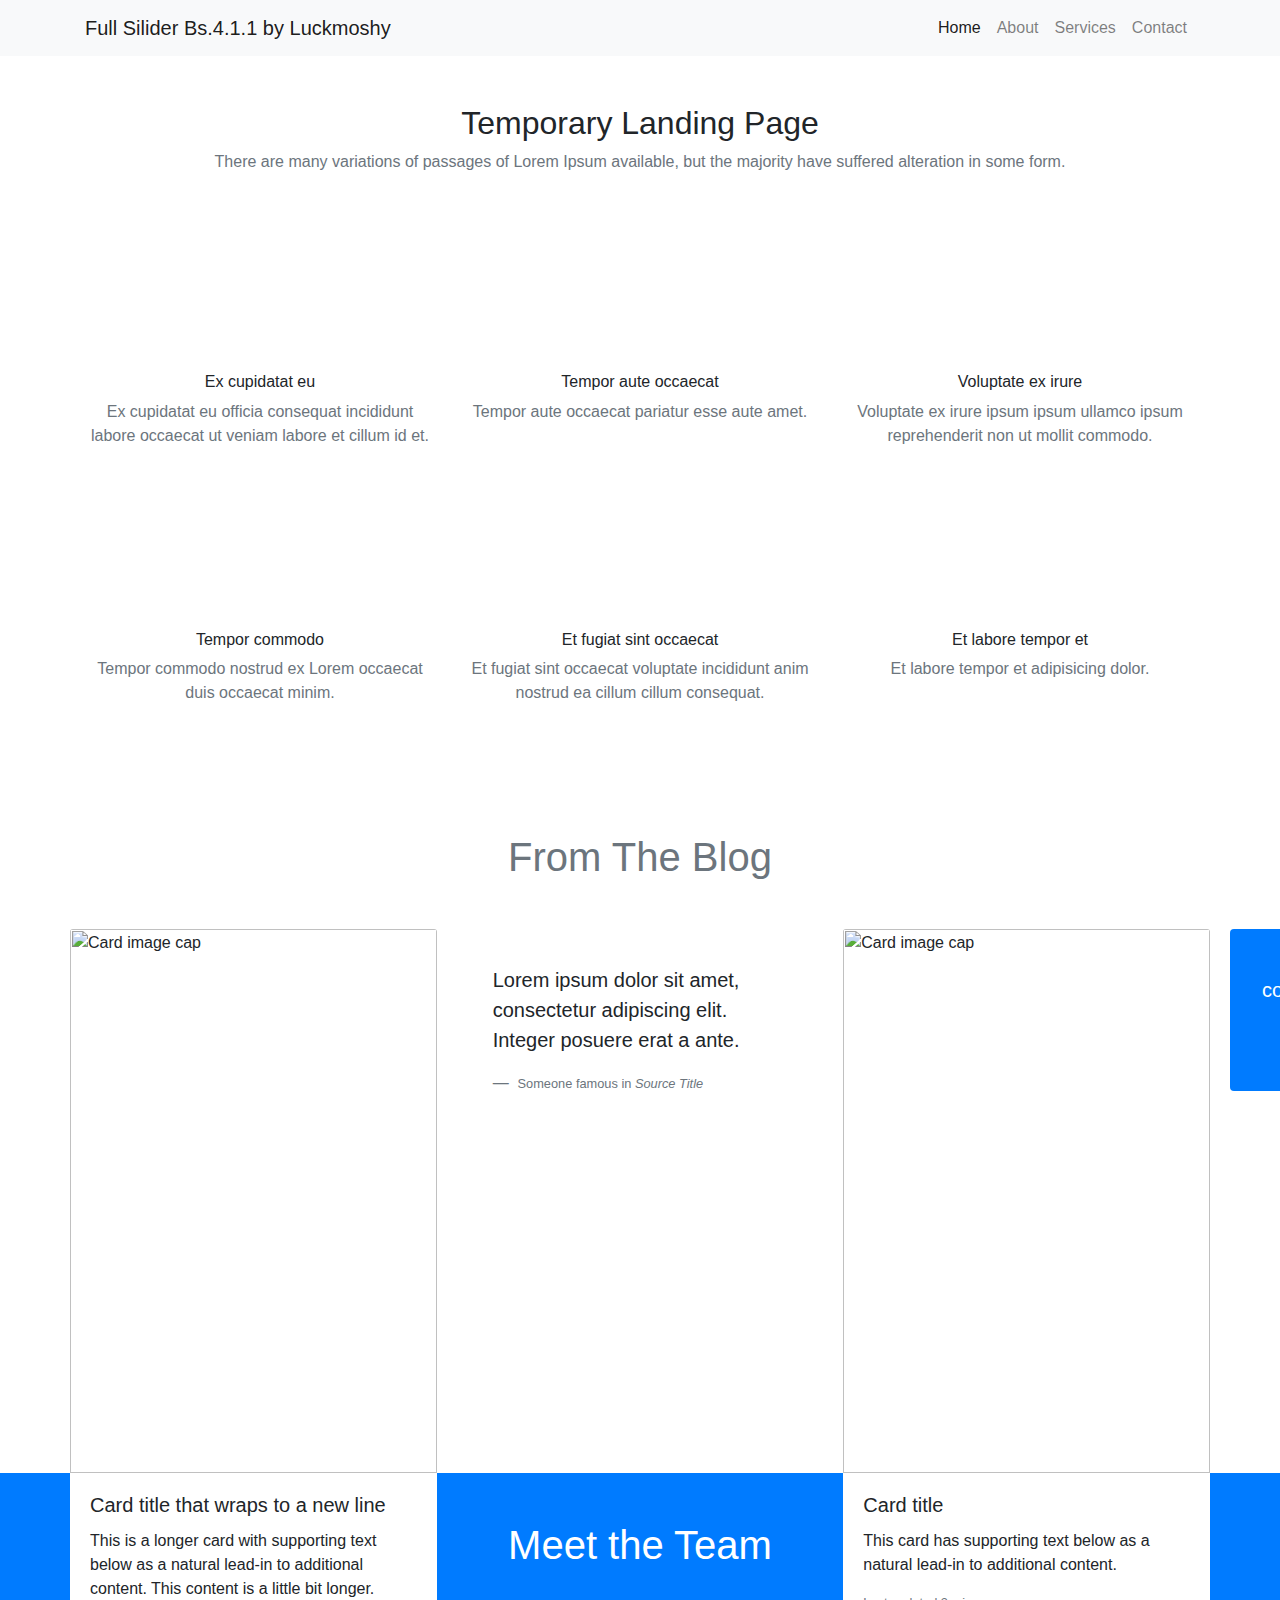
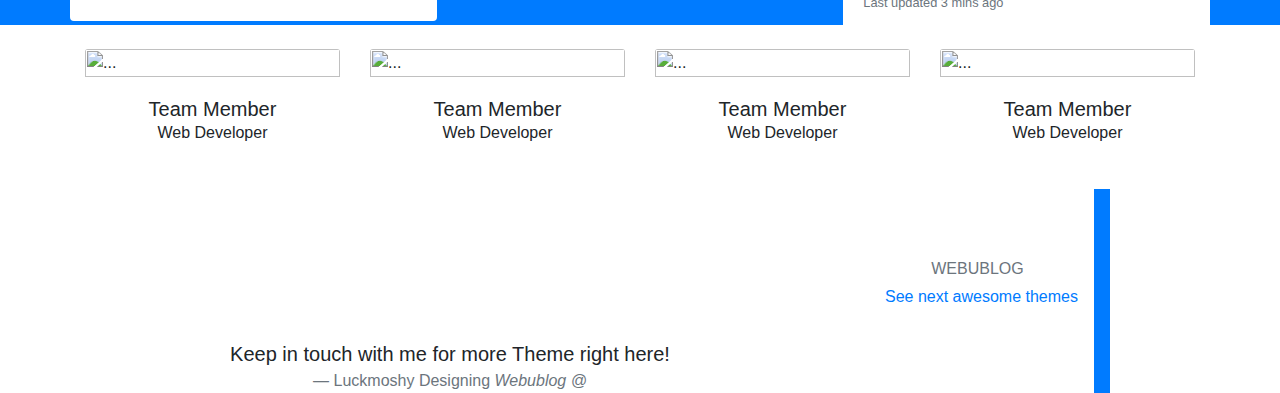
==== index.html @ 419e7375 "temp" ====
<link href="//maxcdn.bootstrapcdn.com/bootstrap/4.1.1/css/bootstrap.min.css" rel="stylesheet" id="bootstrap-css">
<script src="//maxcdn.bootstrapcdn.com/bootstrap/4.1.1/js/bootstrap.min.js"></script>
<script src="//cdnjs.cloudflare.com/ajax/libs/jquery/3.2.1/jquery.min.js"></script>
<!------ Include the above in your HEAD tag ---------->

<!doctype html>
<html lang="en">
  <head>
    <!-- Required meta tags -->
    <meta charset="utf-8">
    <meta name="viewport" content="width=device-width, initial-scale=1, shrink-to-fit=no">

    <!-- Bootstrap CSS -->
    <link rel="stylesheet" href="https://stackpath.bootstrapcdn.com/bootstrap/4.1.3/css/bootstrap.min.css" integrity="sha384-MCw98/SFnGE8fJT3GXwEOngsV7Zt27NXFoaoApmYm81iuXoPkFOJwJ8ERdknLPMO" crossorigin="anonymous">

    <title>Hello, world!</title>
  </head>
  <body>
    <h1>Hello, world!</h1>
<!-- Navigation -->
<nav class="navbar navbar-expand-lg navbar-light bg-light fixed-top">
  <div class="container">
    <a class="navbar-brand" href="#">Full Silider Bs.4.1.1 by Luckmoshy</a>
    <button class="navbar-toggler" type="button" data-toggle="collapse" data-target="#navbarResponsive" aria-controls="navbarResponsive" aria-expanded="false" aria-label="Toggle navigation">
          <span class="navbar-toggler-icon"></span>
        </button>
    <div class="collapse navbar-collapse" id="navbarResponsive">
      <ul class="navbar-nav ml-auto">
        <li class="nav-item active">
          <a class="nav-link" href="#">Home
                <span class="sr-only">(current)</span>
              </a>
        </li>
        <li class="nav-item">
          <a class="nav-link" href="#">About</a>
        </li>
        <li class="nav-item">
          <a class="nav-link" href="#">Services</a>
        </li>
        <li class="nav-item">
          <a class="nav-link" href="#">Contact</a>
        </li>
      </ul>
    </div>
  </div>
</nav>

<header>
  <div id="carouselExampleIndicators" class="carousel slide" data-ride="carousel">
    <ol class="carousel-indicators">
      <li data-target="#carouselExampleIndicators" data-slide-to="0" class="active"></li>
      <li data-target="#carouselExampleIndicators" data-slide-to="1"></li>
      <li data-target="#carouselExampleIndicators" data-slide-to="2"></li>
    </ol>
    <div class="carousel-inner" role="listbox">
      <!-- Slide One - Set the background image for this slide in the line below -->
      <div class="carousel-item active" style="background-image: url('https://3.bp.blogspot.com/-_7vaKiNZPXk/XCWoF-0xj7I/AAAAAAAAAMk/Bx7Ne5WLEvINHPDoG1jwY6rGO2d62pprwCKgBGAs/s1600/ux-design.jpeg')">
        <div class="carousel-caption d-none d-md-block">
          <h2 class="display-4">First Slide</h2>
          <p class="lead">This is a description for the first slide.</p>
        </div>
      </div>
      <!-- Slide Two - Set the background image for this slide in the line below -->
      <div class="carousel-item" style="background-image: url('https://4.bp.blogspot.com/-InDD3Hm_bhU/XB4_TK3TT7I/AAAAAAAAAJ4/r5tUeCOqq1MTchFh7D7pWdf582A4qYIIwCEwYBhgL/s1600/Businesswoman-working-at-a-computer-1280x720.jpg')">
        <div class="carousel-caption d-none d-md-block">
          <h2 class="display-4">Second Slide</h2>
          <p class="lead">This is a description for the second slide.</p>
        </div>
      </div>
      <!-- Slide Three - Set the background image for this slide in the line below -->
      <div class="carousel-item" style="background-image: url('https://1.bp.blogspot.com/-GWl5F8P4t-8/XB4_VV4VE5I/AAAAAAAAAKE/SmHRzas-LpMpDBoLn6otR9AznVsr6L7OgCEwYBhgL/s1600/t1larg.africa.cnn.jpg')">
        <div class="carousel-caption d-none d-md-block">
          <h2 class="display-4">Third Slide</h2>
          <p class="lead">This is a description for the third slide.</p>
        </div>
      </div>
    </div>
    <a class="carousel-control-prev" href="#carouselExampleIndicators" role="button" data-slide="prev">
          <span class="carousel-control-prev-icon" aria-hidden="true"></span>
          <span class="sr-only">Previous</span>
        </a>
    <a class="carousel-control-next" href="#carouselExampleIndicators" role="button" data-slide="next">
          <span class="carousel-control-next-icon" aria-hidden="true"></span>
          <span class="sr-only">Next</span>
        </a>
  </div>
</header>

<!-- Page Content -->
<section class="py-5 text-center">
      <div class="container"> 
        <h2 class="text-center">Temporary Landing Page</h2>
 <!-->       <p class="text-muted mb-5 text-center">There are many variations of passages of Lorem Ipsum available, but the majority have suffered alteration in some form.</p>
         <div class="row">
          <div class="col-sm-6 col-lg-4 mb-3">
            <svg class="lnr text-primary services-icon">
              <use xlink:href="#lnr-magic-wand"></use>
            </svg>
            <h6>Ex cupidatat eu</h6>
            <p class="text-muted">Ex cupidatat eu officia consequat incididunt labore occaecat ut veniam labore et cillum id et.</p>
          </div>
          <div class="col-sm-6 col-lg-4 mb-3">
            <svg class="lnr text-primary services-icon">
              <use xlink:href="#lnr-heart"></use>
            </svg>
            <h6>Tempor aute occaecat</h6>
            <p class="text-muted">Tempor aute occaecat pariatur esse aute amet.</p>
          </div>
          <div class="col-sm-6 col-lg-4 mb-3">
            <svg class="lnr text-primary services-icon">
              <use xlink:href="#lnr-rocket"></use>
            </svg>
            <h6>Voluptate ex irure</h6>
            <p class="text-muted">Voluptate ex irure ipsum ipsum ullamco ipsum reprehenderit non ut mollit commodo.</p>
          </div>
          <div class="col-sm-6 col-lg-4 mb-3">
            <svg class="lnr text-primary services-icon">
              <use xlink:href="#lnr-paperclip"></use>
            </svg>
            <h6>Tempor commodo</h6>
            <p class="text-muted">Tempor commodo nostrud ex Lorem occaecat duis occaecat minim.</p>
          </div>
          <div class="col-sm-6 col-lg-4 mb-3">
            <svg class="lnr text-primary services-icon">
              <use xlink:href="#lnr-screen"></use>
            </svg>
            <h6>Et fugiat sint occaecat</h6>
            <p class="text-muted">Et fugiat sint occaecat voluptate incididunt anim nostrud ea cillum cillum consequat.</p>
          </div>
          <div class="col-sm-6 col-lg-4 mb-3">
            <svg class="lnr text-primary services-icon">
              <use xlink:href="#lnr-inbox"></use>
            </svg>
            <h6>Et labore tempor et</h6>
            <p class="text-muted">Et labore tempor et adipisicing dolor.</p>
          </div>
        </div>
      </div>
</section>
<section class="main">
<div class="container mt-4">
    <h1 class="text-center mb-4 p-4 text-secondary">From The Blog</h1>
      <div class="row">

   <div class="card-columns">
  <div class="card shadow border-0">
    <img class="card-img-top" src="https://4.bp.blogspot.com/-InDD3Hm_bhU/XB4_TK3TT7I/AAAAAAAAAJ4/r5tUeCOqq1MTchFh7D7pWdf582A4qYIIwCEwYBhgL/s1600/Businesswoman-working-at-a-computer-1280x720.jpg" alt="Card image cap">
    <div class="card-body">
      <h5 class="card-title">Card title that wraps to a new line</h5>
      <p class="card-text">This is a longer card with supporting text below as a natural lead-in to additional content. This content is a little bit longer.</p>
    </div>
  </div>
  <div class="card shadow border-0  p-3">
    <blockquote class="blockquote mb-0 card-body">
      <p>Lorem ipsum dolor sit amet, consectetur adipiscing elit. Integer posuere erat a ante.</p>
      <footer class="blockquote-footer">
        <small class="text-muted">
          Someone famous in <cite title="Source Title">Source Title</cite>
        </small>
      </footer>
    </blockquote>
  </div>
  <div class="card shadow border-0">
    <img class="card-img-top" src="https://4.bp.blogspot.com/-InDD3Hm_bhU/XB4_TK3TT7I/AAAAAAAAAJ4/r5tUeCOqq1MTchFh7D7pWdf582A4qYIIwCEwYBhgL/s1600/Businesswoman-working-at-a-computer-1280x720.jpg" alt="Card image cap">
    <div class="card-body">
      <h5 class="card-title">Card title</h5>
      <p class="card-text">This card has supporting text below as a natural lead-in to additional content.</p>
      <p class="card-text"><small class="text-muted">Last updated 3 mins ago</small></p>
    </div>
  </div>
  <div class="card shadow border-0 bg-primary text-white text-center p-3">
    <blockquote class="blockquote mb-0">
      <p>Lorem ipsum dolor sit amet, consectetur adipiscing elit. Integer posuere erat.</p>
      <footer class="blockquote-footer">
        <small>
          Someone famous in <cite title="Source Title">Source Title</cite>
        </small>
      </footer>
    </blockquote>
  </div>
  <div class="card shadow border-0 text-center">
    <div class="card-body">
      <h5 class="card-title">Card title</h5>
      <p class="card-text">This card has a regular title and short paragraphy of text below it.</p>
      <p class="card-text"><small class="text-muted">Last updated 3 mins ago</small></p>
    </div>
  </div>
  <div class="card shadow border-0">
    <img class="card-img" src="https://4.bp.blogspot.com/-InDD3Hm_bhU/XB4_TK3TT7I/AAAAAAAAAJ4/r5tUeCOqq1MTchFh7D7pWdf582A4qYIIwCEwYBhgL/s1600/Businesswoman-working-at-a-computer-1280x720.jpg" alt="Card image">
  </div>
  <div class="card shadow border-0 p-3 text-right">
    <blockquote class="blockquote mb-0">
      <p>Lorem ipsum dolor sit amet, consectetur adipiscing elit. Integer posuere erat a ante.</p>
      <footer class="blockquote-footer">
        <small class="text-muted">
          Someone famous in <cite title="Source Title">Source Title</cite>
        </small>
      </footer>
    </blockquote>
  </div>
  <div class="card shadow border-0">
    <div class="card-body">
      <h5 class="card-title">Card title</h5>
      <p class="card-text">This is another card with title and supporting text below. This card has some additional content to make it slightly taller overall.</p>
      <p class="card-text"><small class="text-muted">Last updated 3 mins ago</small></p>
    </div>
  </div>
</div>
</div>
   </div>
   </section>
   
   <!-- Header -->
<header class="bg-primary text-center py-5 mb-4">
  <div class="container">
    <h1 class="font-weight-light text-white">Meet the Team</h1>
  </div>
</header>

<!-- Page Content -->
<div class="container">
  <div class="row">
    <!-- Team Member 1 -->
    <div class="col-xl-3 col-md-6 mb-4">
      <div class="card border-0 shadow">
        <img src="https://source.unsplash.com/TMgQMXoglsM/500x350" class="card-img-top" alt="...">
        <div class="card-body text-center">
          <h5 class="card-title mb-0">Team Member</h5>
          <div class="card-text text-black-50">Web Developer</div>
        </div>
      </div>
    </div>
    <!-- Team Member 2 -->
    <div class="col-xl-3 col-md-6 mb-4">
      <div class="card border-0 shadow">
        <img src="https://source.unsplash.com/9UVmlIb0wJU/500x350" class="card-img-top" alt="...">
        <div class="card-body text-center">
          <h5 class="card-title mb-0">Team Member</h5>
          <div class="card-text text-black-50">Web Developer</div>
        </div>
      </div>
    </div>
    <!-- Team Member 3 -->
    <div class="col-xl-3 col-md-6 mb-4">
      <div class="card border-0 shadow">
        <img src="https://source.unsplash.com/sNut2MqSmds/500x350" class="card-img-top" alt="...">
        <div class="card-body text-center">
          <h5 class="card-title mb-0">Team Member</h5>
          <div class="card-text text-black-50">Web Developer</div>
        </div>
      </div>
    </div>
    <!-- Team Member 4 -->
    <div class="col-xl-3 col-md-6 mb-4">
      <div class="card border-0 shadow">
        <img src="https://source.unsplash.com/ZI6p3i9SbVU/500x350" class="card-img-top" alt="...">
        <div class="card-body text-center">
          <h5 class="card-title mb-0">Team Member</h5>
          <div class="card-text text-black-50">Web Developer</div>
        </div>
      </div>
    </div>
  </div>
  <!-- /.row -->

</div>

<div class="container">
    <div class="row">
         <div class="col-md-8">
        <blockquote class="blockquote text-center mb-0">
          <svg class="lnr text-muted quote-icon pull-left">
            <use xlink:href="#lnr-heart">                                       
          </use></svg>
          <p class="mb-0">Keep in touch with me for more Theme  right here!</p>
          <footer class="blockquote-footer">Luckmoshy Designing
            <cite title="Source Title">Webublog @</cite>
          </footer>
        </blockquote>
        </div>
        <div class="col-md-4">
        <a class="flot-right btn btn-white border-0 rounded shadow post-pager-link p-0 next ml-4" href="">
               <span class="d-flex h-100">
              <span class="p-3 d-flex flex-column justify-content-center w-100">
            <div class="indicator mb-1 text-uppercase text-muted">webublog<i class="fa fa-bars ml-2"></i></div>
                 <p class="f-13">See next awesome themes</p>
                     </span>
               <span class="bg-primary p-2 d-flex align-items-center text-white">
               <i class="fa fa-arrow-circle-right"></i>
          </span>
         </span>
</a></div>
        </div>
        
      </div>
<!-- /.container -->
    <!-- Optional JavaScript -->
    <!-- jQuery first, then Popper.js, then Bootstrap JS -->
    <script src="https://code.jquery.com/jquery-3.3.1.slim.min.js" integrity="sha384-q8i/X+965DzO0rT7abK41JStQIAqVgRVzpbzo5smXKp4YfRvH+8abtTE1Pi6jizo" crossorigin="anonymous"></script>
    <script src="https://cdnjs.cloudflare.com/ajax/libs/popper.js/1.14.3/umd/popper.min.js" integrity="sha384-ZMP7rVo3mIykV+2+9J3UJ46jBk0WLaUAdn689aCwoqbBJiSnjAK/l8WvCWPIPm49" crossorigin="anonymous"></script>
    <script src="https://stackpath.bootstrapcdn.com/bootstrap/4.1.3/js/bootstrap.min.js" integrity="sha384-ChfqqxuZUCnJSK3+MXmPNIyE6ZbWh2IMqE241rYiqJxyMiZ6OW/JmZQ5stwEULTy" crossorigin="anonymous"></script>
      <script src="https://cdn.linearicons.com/free/1.0.0/svgembedder.min.js"></script>

  </body>
</html>
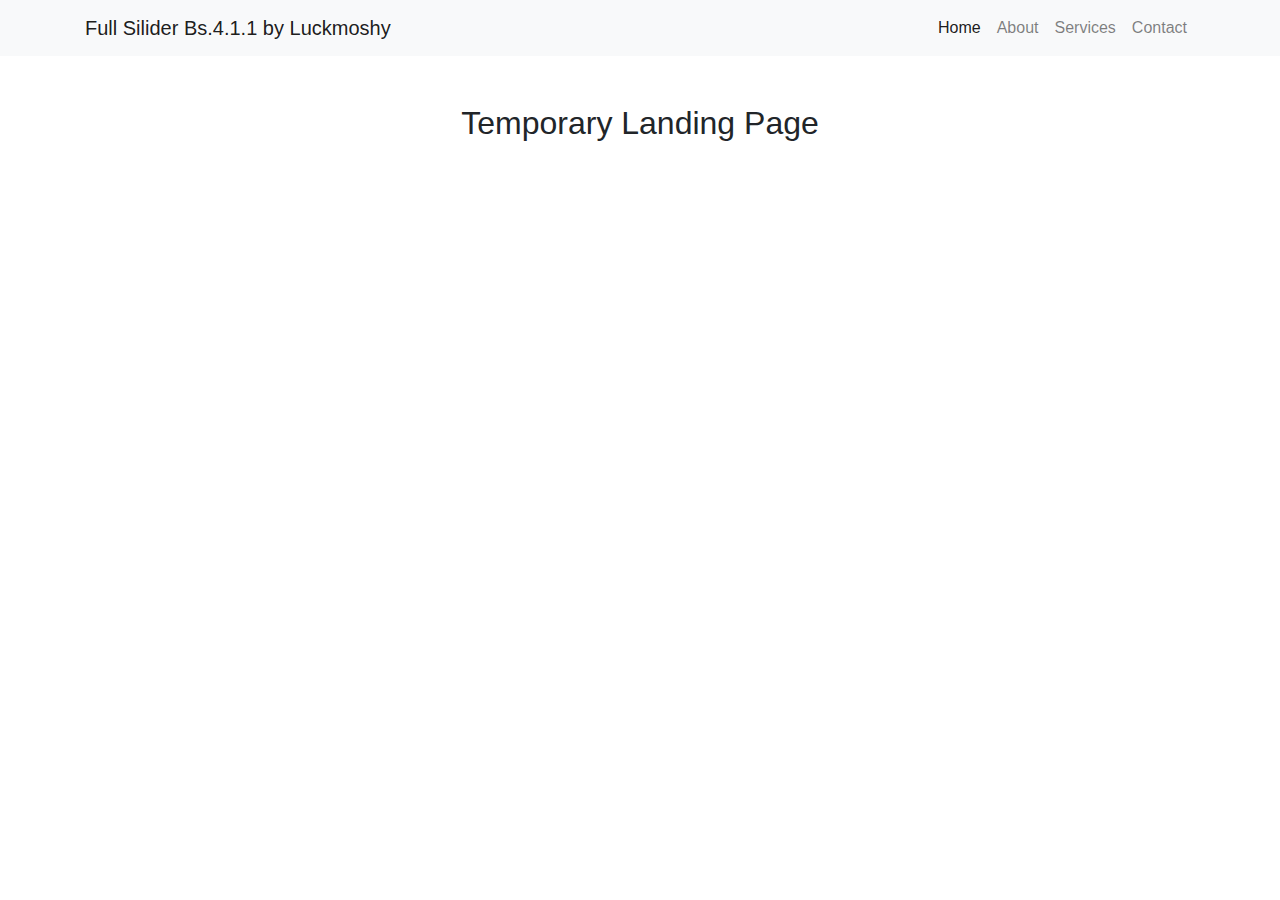
==== commit bdf504ab: "temp" ====
--- a/index.html
+++ b/index.html
@@ -90,7 +90,7 @@
 <section class="py-5 text-center">
       <div class="container"> 
         <h2 class="text-center">Temporary Landing Page</h2>
- <!-->       <p class="text-muted mb-5 text-center">There are many variations of passages of Lorem Ipsum available, but the majority have suffered alteration in some form.</p>
+ <!--       <p class="text-muted mb-5 text-center">There are many variations of passages of Lorem Ipsum available, but the majority have suffered alteration in some form.</p>
          <div class="row">
           <div class="col-sm-6 col-lg-4 mb-3">
             <svg class="lnr text-primary services-icon">
@@ -210,17 +210,17 @@
    </div>
    </section>
    
-   <!-- Header -->
+   <!-- Header --
 <header class="bg-primary text-center py-5 mb-4">
   <div class="container">
     <h1 class="font-weight-light text-white">Meet the Team</h1>
   </div>
 </header>
 
-<!-- Page Content -->
+<!-- Page Content --
 <div class="container">
   <div class="row">
-    <!-- Team Member 1 -->
+    <!-- Team Member 1 --
     <div class="col-xl-3 col-md-6 mb-4">
       <div class="card border-0 shadow">
         <img src="https://source.unsplash.com/TMgQMXoglsM/500x350" class="card-img-top" alt="...">
@@ -230,7 +230,7 @@
         </div>
       </div>
     </div>
-    <!-- Team Member 2 -->
+    <!-- Team Member 2 --
     <div class="col-xl-3 col-md-6 mb-4">
       <div class="card border-0 shadow">
         <img src="https://source.unsplash.com/9UVmlIb0wJU/500x350" class="card-img-top" alt="...">
@@ -240,7 +240,7 @@
         </div>
       </div>
     </div>
-    <!-- Team Member 3 -->
+    <!-- Team Member 3 --
     <div class="col-xl-3 col-md-6 mb-4">
       <div class="card border-0 shadow">
         <img src="https://source.unsplash.com/sNut2MqSmds/500x350" class="card-img-top" alt="...">
@@ -250,7 +250,7 @@
         </div>
       </div>
     </div>
-    <!-- Team Member 4 -->
+    <!-- Team Member 4 --
     <div class="col-xl-3 col-md-6 mb-4">
       <div class="card border-0 shadow">
         <img src="https://source.unsplash.com/ZI6p3i9SbVU/500x350" class="card-img-top" alt="...">
@@ -261,7 +261,7 @@
       </div>
     </div>
   </div>
-  <!-- /.row -->
+  <!-- /.row --
 
 </div>
 
@@ -293,13 +293,14 @@
         </div>
         
       </div>
-<!-- /.container -->
+ /.container -->
     <!-- Optional JavaScript -->
-    <!-- jQuery first, then Popper.js, then Bootstrap JS -->
+    <!-- jQuery first, then Popper.js, then Bootstrap JS --
     <script src="https://code.jquery.com/jquery-3.3.1.slim.min.js" integrity="sha384-q8i/X+965DzO0rT7abK41JStQIAqVgRVzpbzo5smXKp4YfRvH+8abtTE1Pi6jizo" crossorigin="anonymous"></script>
     <script src="https://cdnjs.cloudflare.com/ajax/libs/popper.js/1.14.3/umd/popper.min.js" integrity="sha384-ZMP7rVo3mIykV+2+9J3UJ46jBk0WLaUAdn689aCwoqbBJiSnjAK/l8WvCWPIPm49" crossorigin="anonymous"></script>
     <script src="https://stackpath.bootstrapcdn.com/bootstrap/4.1.3/js/bootstrap.min.js" integrity="sha384-ChfqqxuZUCnJSK3+MXmPNIyE6ZbWh2IMqE241rYiqJxyMiZ6OW/JmZQ5stwEULTy" crossorigin="anonymous"></script>
       <script src="https://cdn.linearicons.com/free/1.0.0/svgembedder.min.js"></script>
+      -->
 
   </body>
 </html>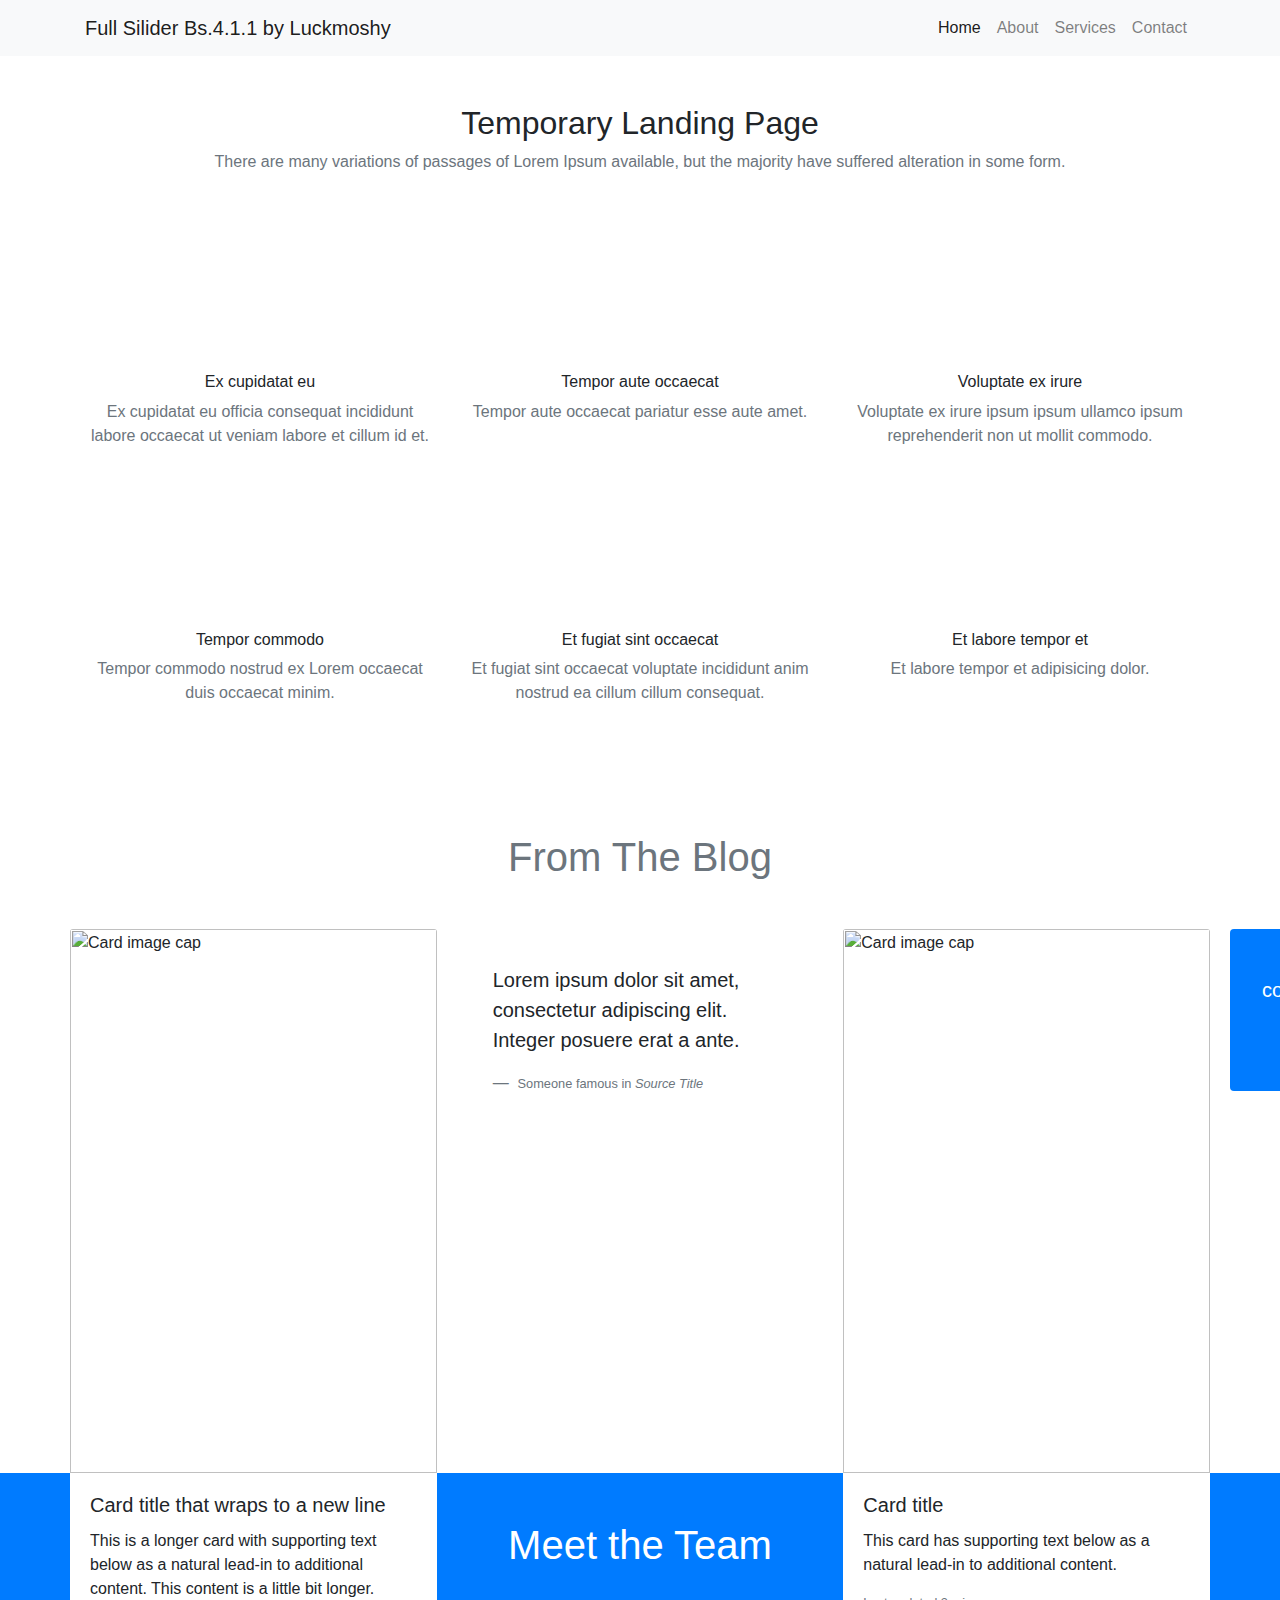
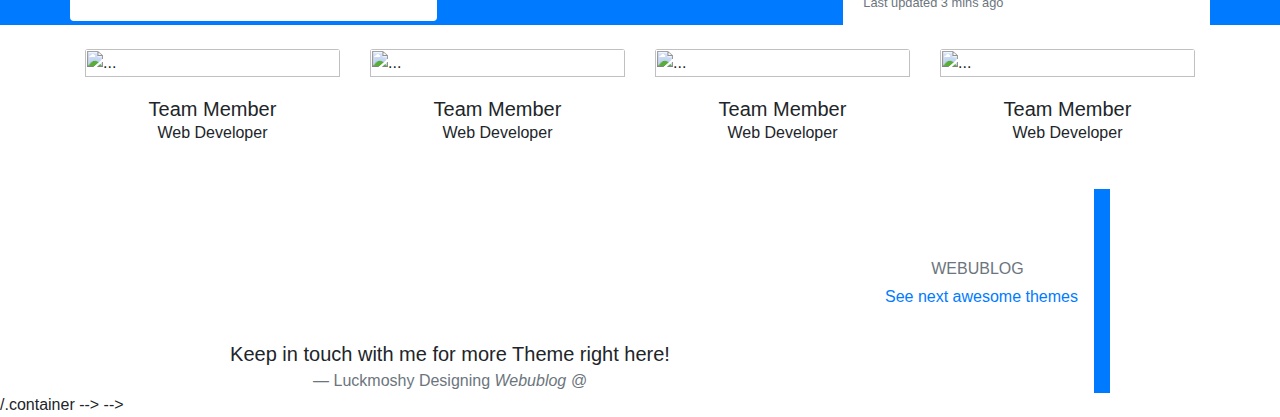
==== commit 7a1d36ca: "Update index.html" ====
--- a/index.html
+++ b/index.html
@@ -16,7 +16,7 @@
     <title>Hello, world!</title>
   </head>
   <body>
-    <h1>Hello, world!</h1>
+    <h1>Welcome to the website!</h1>
 <!-- Navigation -->
 <nav class="navbar navbar-expand-lg navbar-light bg-light fixed-top">
   <div class="container">
@@ -90,7 +90,7 @@
 <section class="py-5 text-center">
       <div class="container"> 
         <h2 class="text-center">Temporary Landing Page</h2>
- <!--       <p class="text-muted mb-5 text-center">There are many variations of passages of Lorem Ipsum available, but the majority have suffered alteration in some form.</p>
+       <p class="text-muted mb-5 text-center">There are many variations of passages of Lorem Ipsum available, but the majority have suffered alteration in some form.</p>
          <div class="row">
           <div class="col-sm-6 col-lg-4 mb-3">
             <svg class="lnr text-primary services-icon">
@@ -210,17 +210,17 @@
    </div>
    </section>
    
-   <!-- Header --
+   <!-- Header -->
 <header class="bg-primary text-center py-5 mb-4">
   <div class="container">
     <h1 class="font-weight-light text-white">Meet the Team</h1>
   </div>
 </header>
 
-<!-- Page Content --
+<!-- Page Content -->
 <div class="container">
   <div class="row">
-    <!-- Team Member 1 --
+    <!-- Team Member 1 -->
     <div class="col-xl-3 col-md-6 mb-4">
       <div class="card border-0 shadow">
         <img src="https://source.unsplash.com/TMgQMXoglsM/500x350" class="card-img-top" alt="...">
@@ -230,7 +230,7 @@
         </div>
       </div>
     </div>
-    <!-- Team Member 2 --
+    <!-- Team Member 2 -->
     <div class="col-xl-3 col-md-6 mb-4">
       <div class="card border-0 shadow">
         <img src="https://source.unsplash.com/9UVmlIb0wJU/500x350" class="card-img-top" alt="...">
@@ -240,7 +240,7 @@
         </div>
       </div>
     </div>
-    <!-- Team Member 3 --
+    <!-- Team Member 3 -->
     <div class="col-xl-3 col-md-6 mb-4">
       <div class="card border-0 shadow">
         <img src="https://source.unsplash.com/sNut2MqSmds/500x350" class="card-img-top" alt="...">
@@ -250,7 +250,7 @@
         </div>
       </div>
     </div>
-    <!-- Team Member 4 --
+    <!-- Team Member 4 -->
     <div class="col-xl-3 col-md-6 mb-4">
       <div class="card border-0 shadow">
         <img src="https://source.unsplash.com/ZI6p3i9SbVU/500x350" class="card-img-top" alt="...">
@@ -261,7 +261,7 @@
       </div>
     </div>
   </div>
-  <!-- /.row --
+  <!-- /.row -->
 
 </div>
 
@@ -295,7 +295,7 @@
       </div>
  /.container -->
     <!-- Optional JavaScript -->
-    <!-- jQuery first, then Popper.js, then Bootstrap JS --
+    <!-- jQuery first, then Popper.js, then Bootstrap JS -->
     <script src="https://code.jquery.com/jquery-3.3.1.slim.min.js" integrity="sha384-q8i/X+965DzO0rT7abK41JStQIAqVgRVzpbzo5smXKp4YfRvH+8abtTE1Pi6jizo" crossorigin="anonymous"></script>
     <script src="https://cdnjs.cloudflare.com/ajax/libs/popper.js/1.14.3/umd/popper.min.js" integrity="sha384-ZMP7rVo3mIykV+2+9J3UJ46jBk0WLaUAdn689aCwoqbBJiSnjAK/l8WvCWPIPm49" crossorigin="anonymous"></script>
     <script src="https://stackpath.bootstrapcdn.com/bootstrap/4.1.3/js/bootstrap.min.js" integrity="sha384-ChfqqxuZUCnJSK3+MXmPNIyE6ZbWh2IMqE241rYiqJxyMiZ6OW/JmZQ5stwEULTy" crossorigin="anonymous"></script>
@@ -303,4 +303,4 @@
       -->
 
   </body>
-</html>+</html>
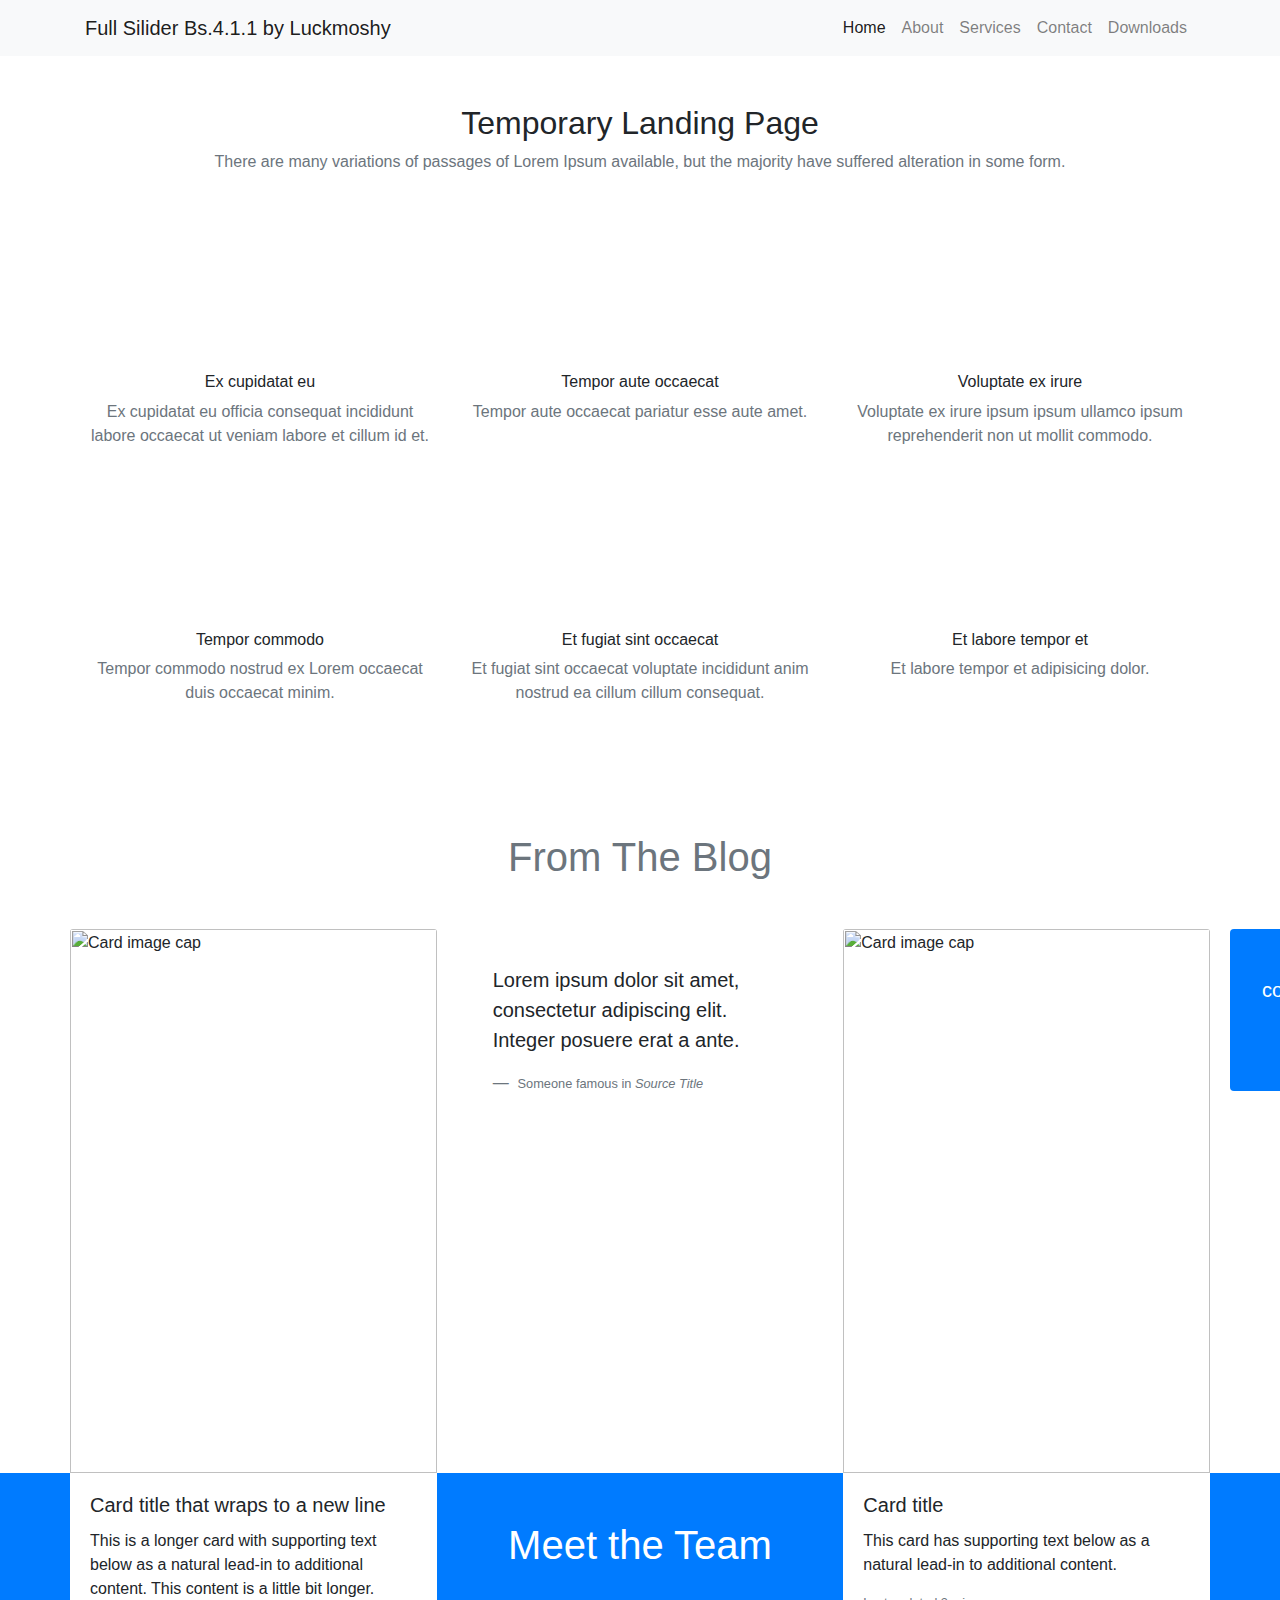
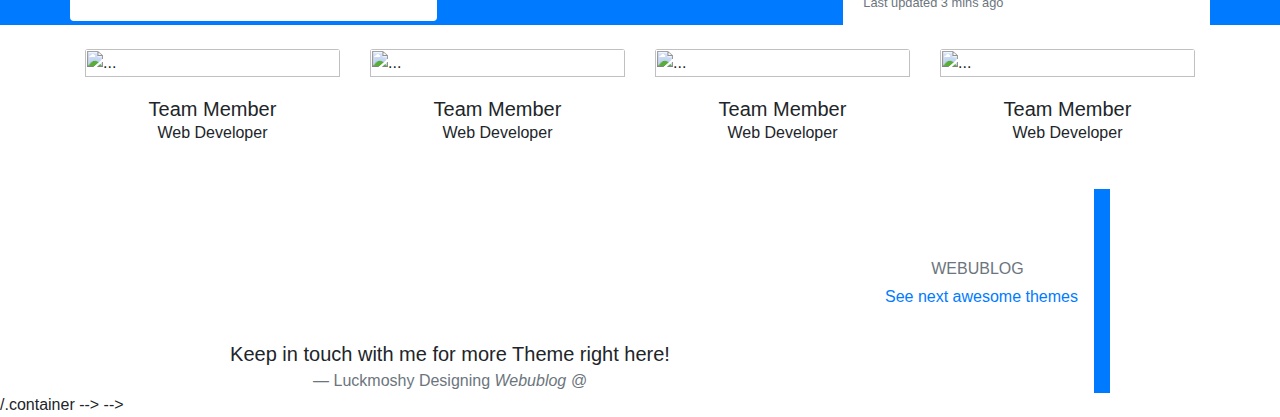
==== commit c9977fa0: "Update index.html" ====
--- a/index.html
+++ b/index.html
@@ -40,6 +40,10 @@
         <li class="nav-item">
           <a class="nav-link" href="#">Contact</a>
         </li>
+        <li>
+          <li class="nav-item">
+            <a class="nav-link" href="downloads.html">Downloads</a>
+        </li>
       </ul>
     </div>
   </div>
@@ -88,7 +92,7 @@
 
 <!-- Page Content -->
 <section class="py-5 text-center">
-      <div class="container"> 
+      <div class="container">
         <h2 class="text-center">Temporary Landing Page</h2>
        <p class="text-muted mb-5 text-center">There are many variations of passages of Lorem Ipsum available, but the majority have suffered alteration in some form.</p>
          <div class="row">
@@ -209,7 +213,7 @@
 </div>
    </div>
    </section>
-   
+
    <!-- Header -->
 <header class="bg-primary text-center py-5 mb-4">
   <div class="container">
@@ -270,7 +274,7 @@
          <div class="col-md-8">
         <blockquote class="blockquote text-center mb-0">
           <svg class="lnr text-muted quote-icon pull-left">
-            <use xlink:href="#lnr-heart">                                       
+            <use xlink:href="#lnr-heart">
           </use></svg>
           <p class="mb-0">Keep in touch with me for more Theme  right here!</p>
           <footer class="blockquote-footer">Luckmoshy Designing
@@ -291,7 +295,7 @@
          </span>
 </a></div>
         </div>
-        
+
       </div>
  /.container -->
     <!-- Optional JavaScript -->
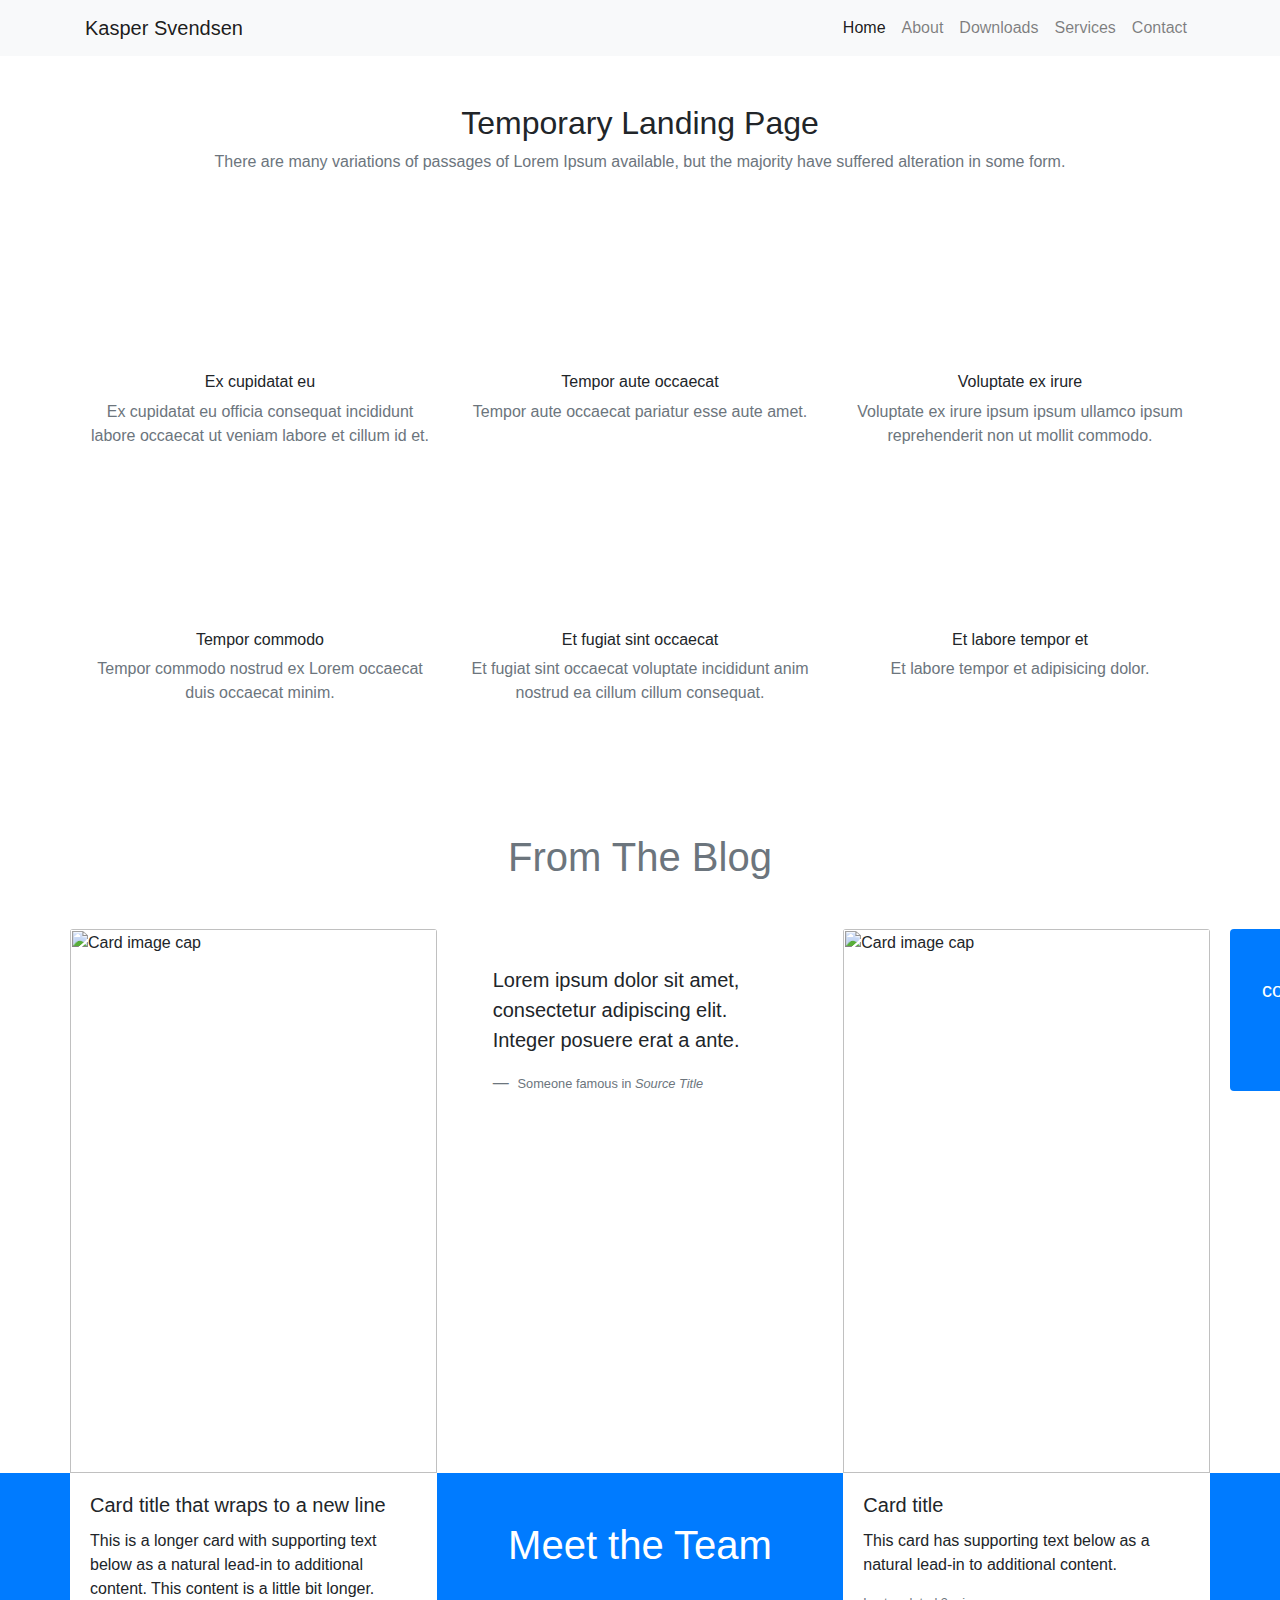
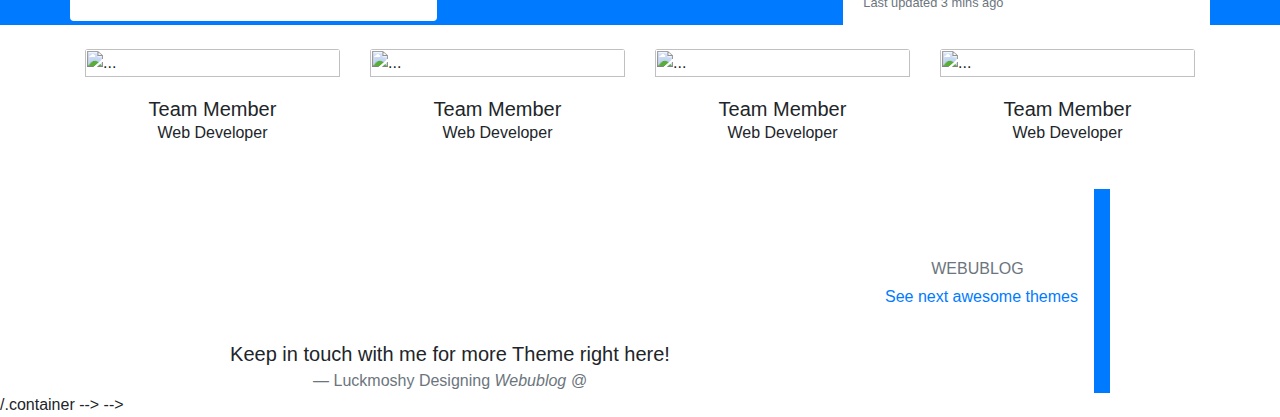
==== commit 1e749fcf: "Updates" ====
--- a/index.html
+++ b/index.html
@@ -20,7 +20,7 @@
 <!-- Navigation -->
 <nav class="navbar navbar-expand-lg navbar-light bg-light fixed-top">
   <div class="container">
-    <a class="navbar-brand" href="#">Full Silider Bs.4.1.1 by Luckmoshy</a>
+    <a class="navbar-brand" href="#">Kasper Svendsen</a>
     <button class="navbar-toggler" type="button" data-toggle="collapse" data-target="#navbarResponsive" aria-controls="navbarResponsive" aria-expanded="false" aria-label="Toggle navigation">
           <span class="navbar-toggler-icon"></span>
         </button>
@@ -34,16 +34,17 @@
         <li class="nav-item">
           <a class="nav-link" href="#">About</a>
         </li>
+        <li>
+          <li class="nav-item">
+            <a class="nav-link" href="/downloads.html">Downloads</a>
+        </li>
         <li class="nav-item">
           <a class="nav-link" href="#">Services</a>
         </li>
         <li class="nav-item">
           <a class="nav-link" href="#">Contact</a>
         </li>
-        <li>
-          <li class="nav-item">
-            <a class="nav-link" href="downloads.html">Downloads</a>
-        </li>
+
       </ul>
     </div>
   </div>
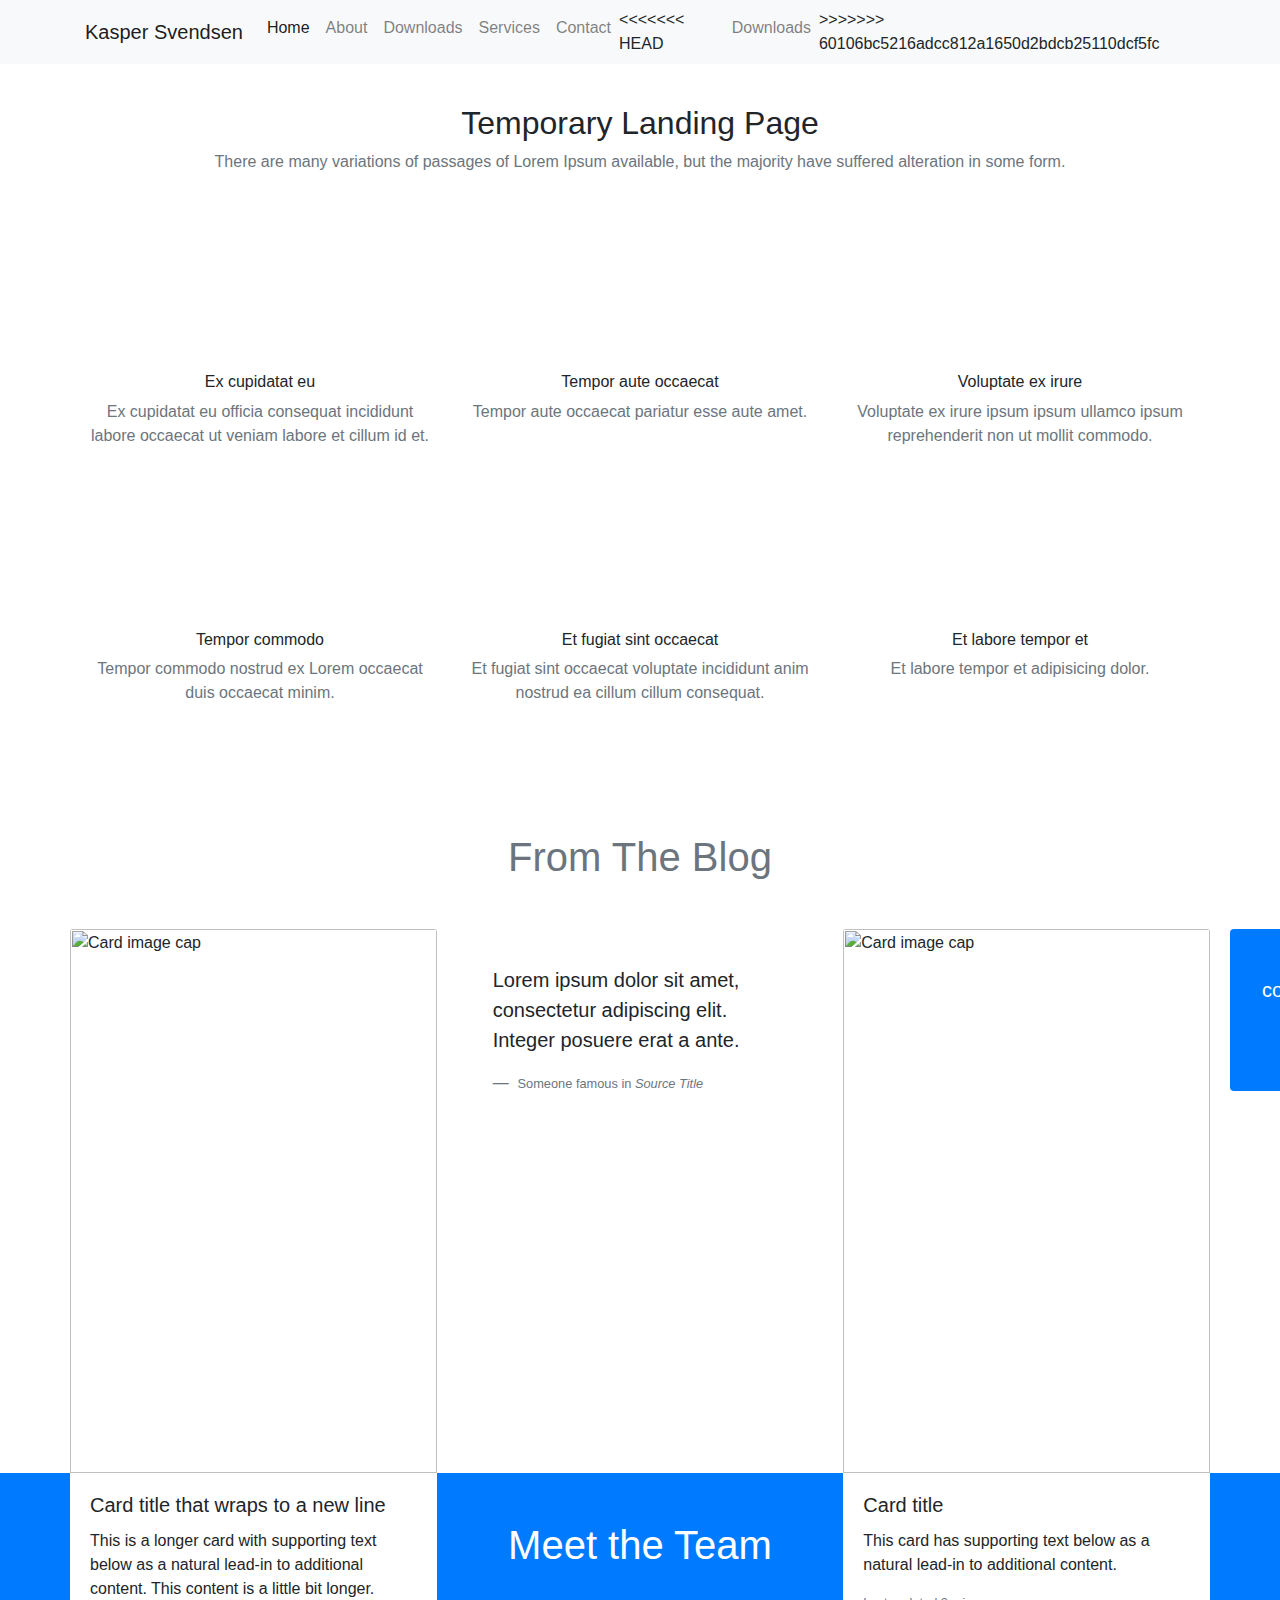
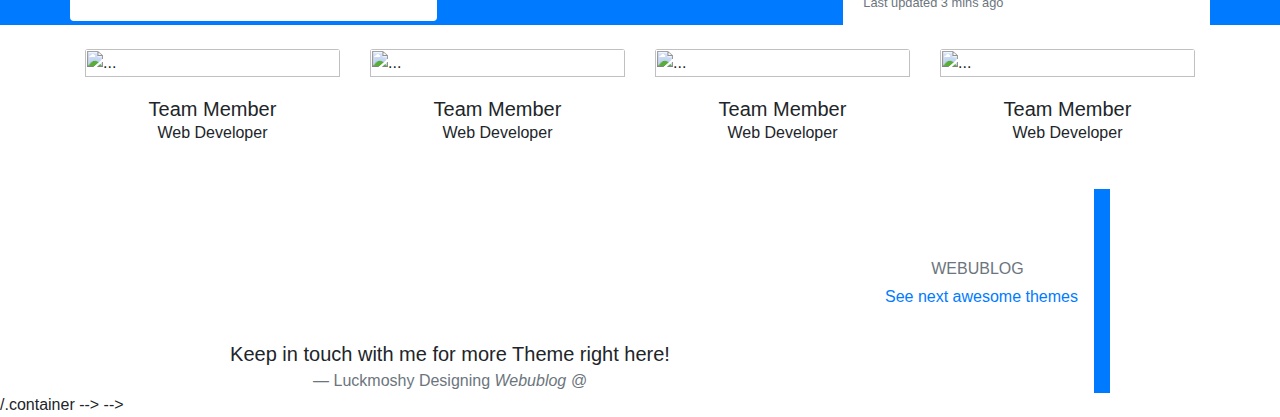
==== commit 9f34c5c8: "Update index.html" ====
--- a/index.html
+++ b/index.html
@@ -44,7 +44,14 @@
         <li class="nav-item">
           <a class="nav-link" href="#">Contact</a>
         </li>
-
+<<<<<<< HEAD
+
+        <li>
+        <li class="nav-item">
+          <a class="nav-link" href="/downloads.html">Downloads</a>
+        </li>
+        <li>          
+>>>>>>> 60106bc5216adcc812a1650d2bdcb25110dcf5fc
       </ul>
     </div>
   </div>
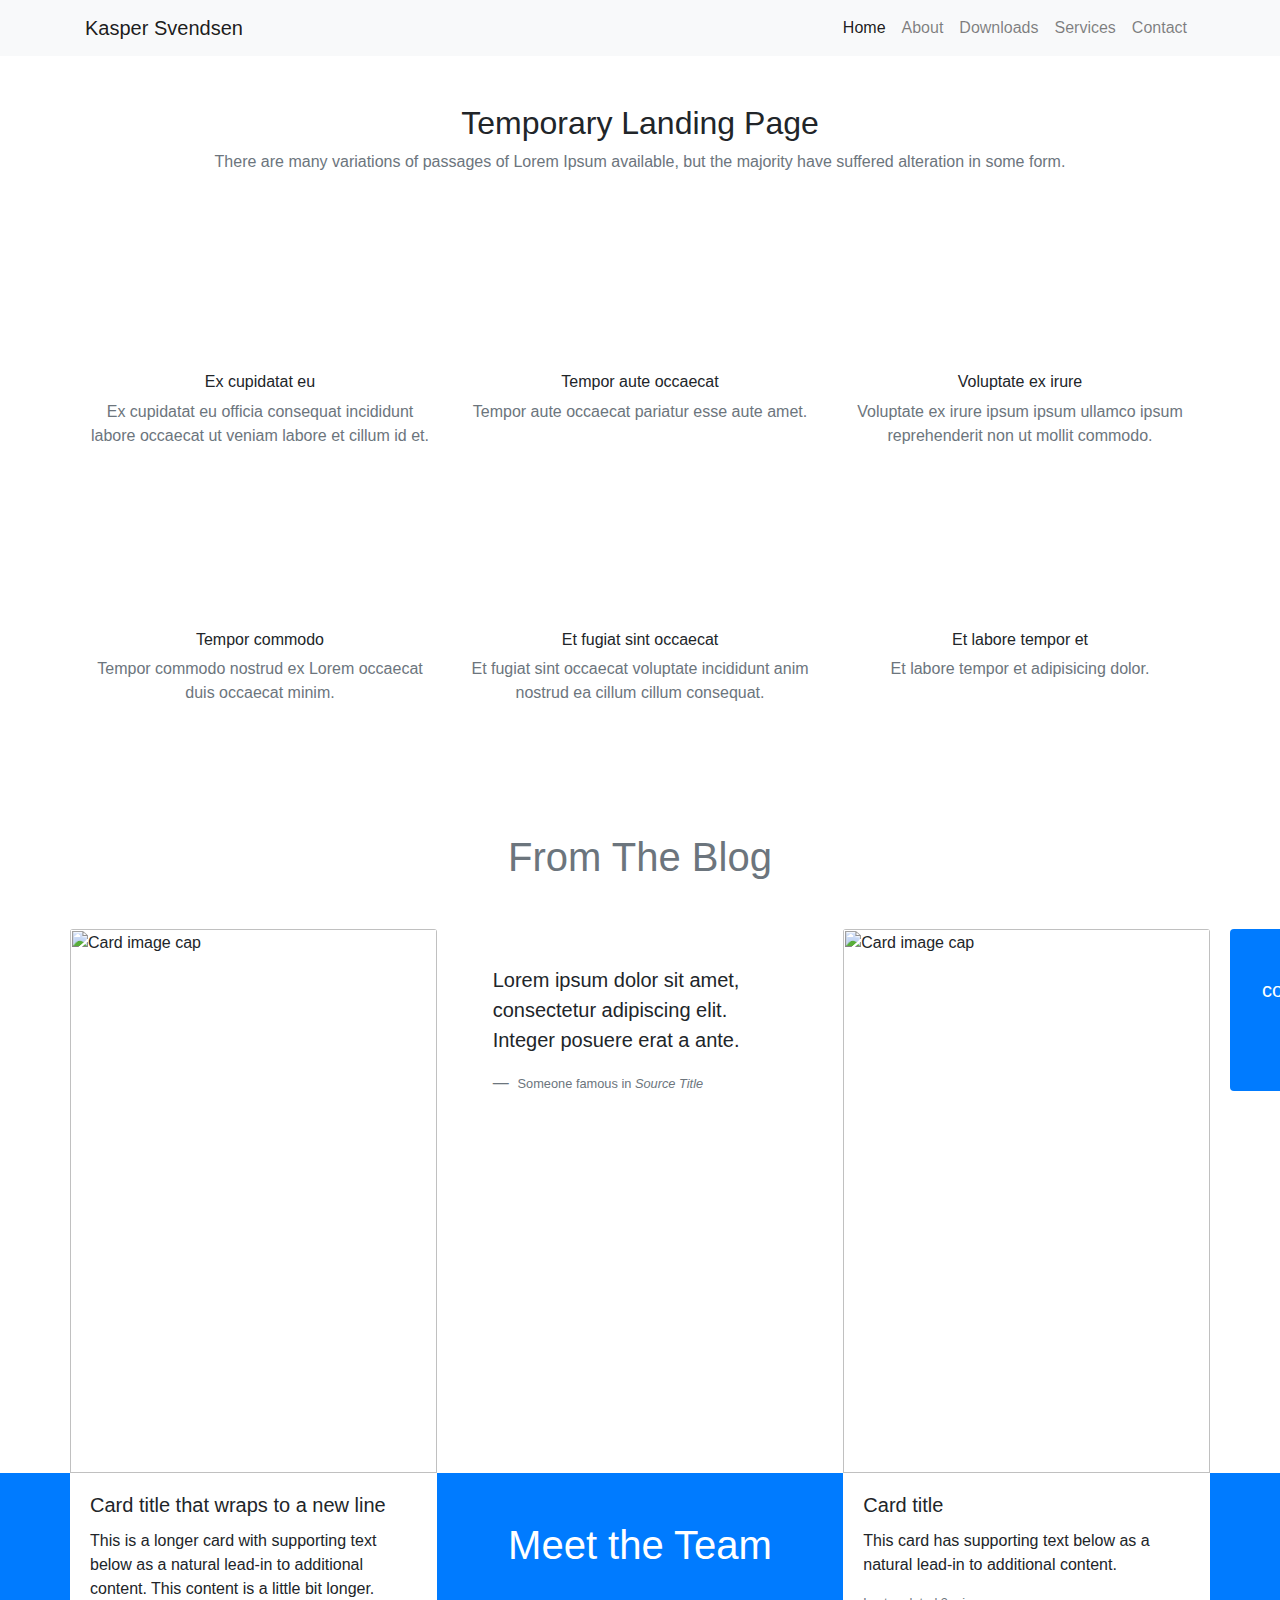
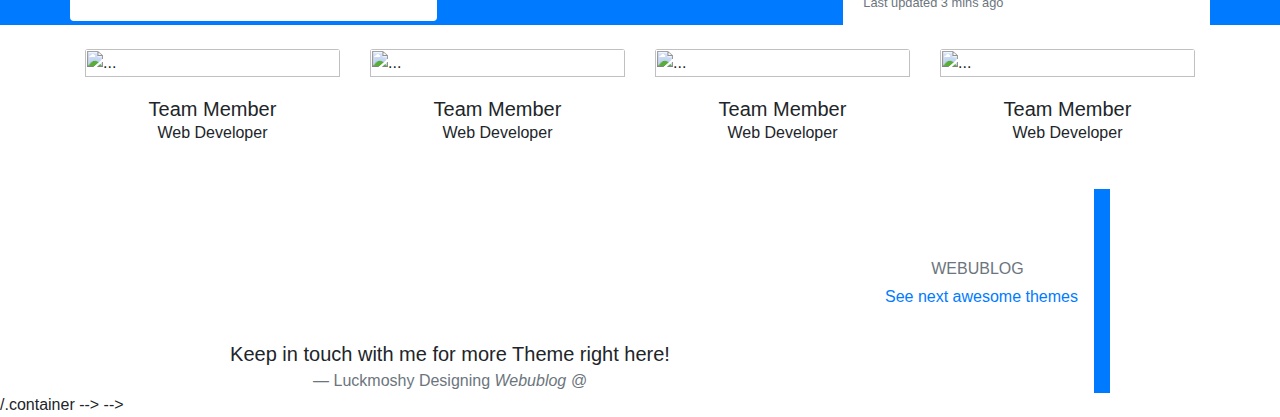
==== commit 4117d7f7: "fixed error" ====
--- a/index.html
+++ b/index.html
@@ -44,14 +44,6 @@
         <li class="nav-item">
           <a class="nav-link" href="#">Contact</a>
         </li>
-<<<<<<< HEAD
-
-        <li>
-        <li class="nav-item">
-          <a class="nav-link" href="/downloads.html">Downloads</a>
-        </li>
-        <li>          
->>>>>>> 60106bc5216adcc812a1650d2bdcb25110dcf5fc
       </ul>
     </div>
   </div>
